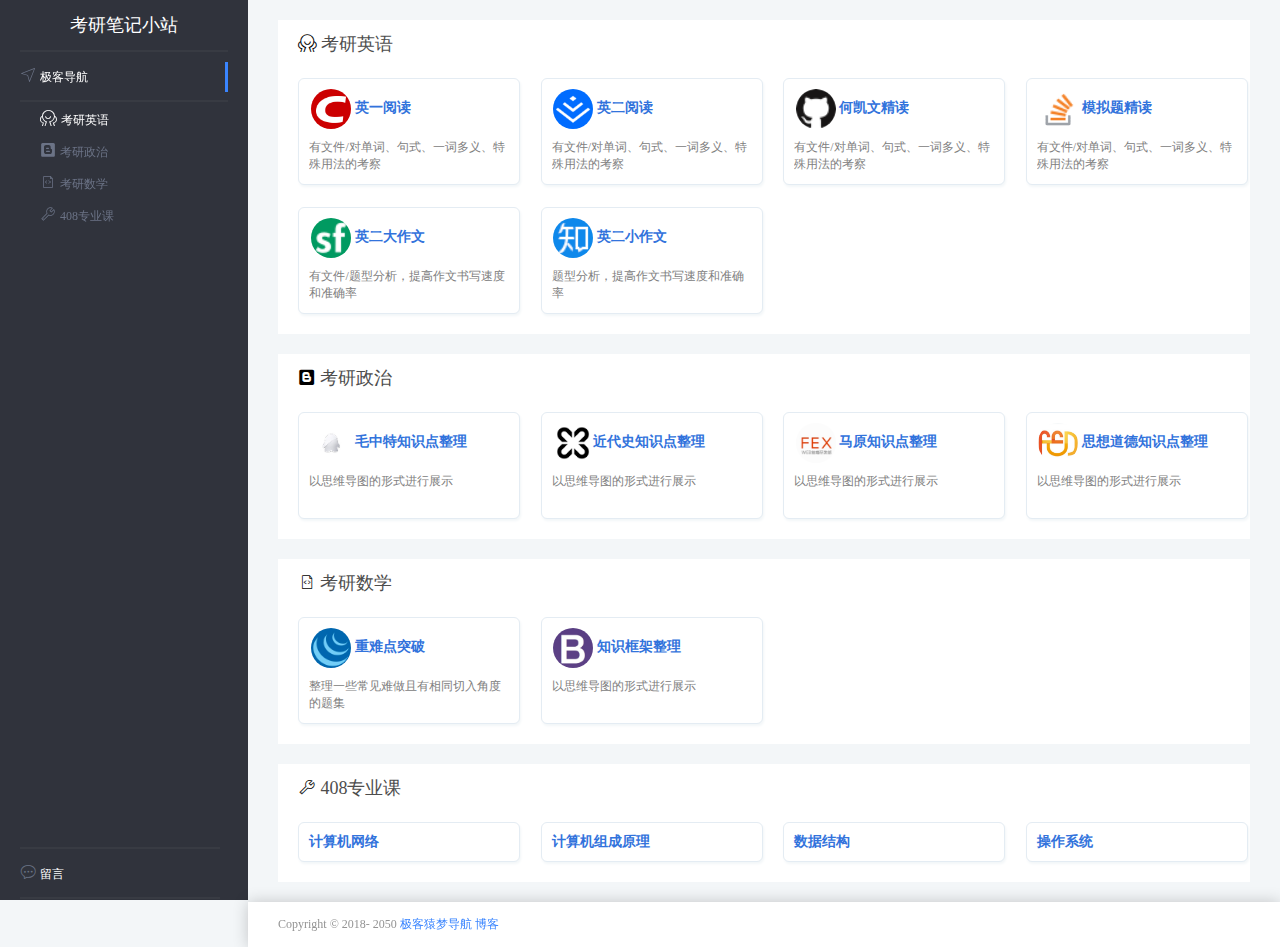
==== index.html @ c492b2b3 "Update index.html" ====
<!DOCTYPE html>
<html lang="en">

<head>
    <meta charset="UTF-8">
    <meta name="viewport" content="width=device-width, initial-scale=1, maximum-scale=1, user-scalable=no">
    <title>考研笔记小站</title>
    <link rel="shortcut icon" href="favcion.ico" />
    <link rel="stylesheet" href=" css/iconfont.css">
    <link rel="stylesheet" href="../plug-in/normalize.css">
    <link rel="stylesheet" href="css/style.css">
</head>

<body>
    <div class="container" id="container">
        <aside class="left-bar" id="leftBar">
            <div class="title">
                <p>考研笔记小站</p>
            </div>
            <nav class="nav">
                <div class="item active"><a href=""><i class="iconfont icon-daohang2"></i>极客导航</a><i class="line"></i></div>
                <ul class="nav-item" id="navItem">
                    <li><a href="#bbs" class="active"><i class="iconfont icon-shequ"></i>考研英语</a></li>
                    <li><a href="#sill"><i class="iconfont icon-blogger"></i>考研政治</a></li>
                    <li><a href="#docs"><i class="iconfont icon-wendangdocument78"></i>考研数学</a></li>
                    <li><a href="#tools"><i class="iconfont icon-tool"></i>408专业课</a></li>
                    <!--
                    <li><a href="#design"><i class="iconfont icon-designer"></i>设计资源</a></li>
                    <li><a href="#study"><i class="iconfont icon-xuexi1"></i>学无止境</a></li>
                    <li><a href="#operation"><i class="iconfont icon-yunying"></i>网络运营</a></li>
                    <li class="download"><a href=""><i class="iconfont icon-github"></i>源码下载</a></li>-->
                </ul>
                <div class="item comment"><a target="_blank" href="https://www.mosq.cn/liuyan.html"><i class="iconfont icon-liuyan"></i>留言</a></div>
            </nav>
        </aside>
        <section class="main">
            <div id="mainContent">
                <!-- 手机端菜单 -->
                <div id="menu-box">
                   <div id="menu">
                       <input type="checkbox" id="menu-form">
                       <label for="menu-form" class="menu-spin">
                        <div class="line diagonal line-1"></div>
                        <div class="line horizontal"></div>
                        <div class="line diagonal line-2"></div>
                      </label>
                    </div>
                </div>
                <!-- 开发社区 -->
                <div class="box">
                    <a href="#" name="bbs"></a>
                    <div class="sub-category">
                        <div><i class="iconfont icon-shequ"></i>考研英语</div>
                    </div>
                    <div>
                        <a target="_blank" href="https://whiteblacken.github.io/kaoyanRepo/collection/English/考研英语一阅读.pdf">
                            <div class="item">
                                <div class="logo"><img src="img/csdn.ico" alt="CNDS"> 英一阅读</div>
                                <div class="desc">有文件/对单词、句式、一词多义、特殊用法的考察</div>
                            </div>
                        </a>
                        <a href="https://whiteblacken.github.io/kaoyanRepo/collection/English/英语二真题10-20.pdf">
                            <div class="item">
                                <div class="logo"><img src="img/gold-favicon.png" alt="掘金"> 英二阅读</div>
                                <div class="desc">有文件/对单词、句式、一词多义、特殊用法的考察</div>
                            </div>
                        </a>
                        <a target="_blank" href="https://whiteblacken.github.io/kaoyanRepo/collection/English/何凯文.pdf">
                            <div class="item">
                                <div class="logo"><img src="img/github.ico" alt="github"> 何凯文精读</div>
                                <div class="desc">有文件/对单词、句式、一词多义、特殊用法的考察</div>
                            </div>
                        </a>
                        <a target="_blank" href="https://whiteblacken.github.io/kaoyanRepo/collection/English/张剑阅读.pdf">
                            <div class="item">
                                <div class="logo"><img src="img/stackoverflow.ico" alt="stackoverflow"> 模拟题精读</div>
                                <div class="desc">有文件/对单词、句式、一词多义、特殊用法的考察</div>
                            </div>
                        </a>
                        <a target="_blank" href="https://whiteblacken.github.io/kaoyanRepo/collection/English/英二大作文首段篇.pdf">
                            <div class="item">
                                <div class="logo"><img src="img/segmentfault.ico" alt="segmentfault"> 英二大作文</div>
                                <div class="desc">有文件/题型分析，提高作文书写速度和准确率</div>
                            </div>
                        </a>
                        <a target="_blank" href="https://www.zhihu.com/">
                            <div class="item">
                                <div class="logo"><img src="img/zhihu.ico" alt="知乎"> 英二小作文</div>
                                <div class="desc">题型分析，提高作文书写速度和准确率</div>
                            </div>
                        </a>
                        <!--
                        <a target="_blank" href="https://www.cnblogs.com/">
                            <div class="item">
                                <div class="logo"><img src="img/cnblogs.ico" alt="博客园"> 博客园</div>
                                <div class="desc">博客模式的技术分享社区</div>
                            </div>
                        </a>
                        <a target="_blank" href="https://www.oschina.net/">
                            <div class="item">
                                <div class="logo"><img src="img/oschina.ico" alt="开源中国"> 开源中国</div>
                                <div class="desc">
                                    <div class="info">
                                        目前中国最大的开源技术社区
                                    </div>
                                </div>
                            </div>
                        </a>
                        <a target="_blank" href="https://www.v2ex.com/">
                            <div class="item">
                                <div class="logo"><img src="img/v2ex.png" alt="V2EX"> V2EX</div>
                                <div class="desc">一个关于分享和探索的地方。</div>
                            </div>
                        </a>
                        <a target="_blank" href="https://coding.net/">
                            <div class="item">
                                <div class="logo"><img src="img/coding.png" alt=" Coding"> Coding</div>
                                <div class="desc">中国最大的git平台。</div>
                            </div>
                        </a>-->
                    </div>
                </div>
                <!-- 考研政治 -->
                <div class="box">
                    <a href="#" name="sill"></a>
                    <div class="sub-category">
                        <div><i class="iconfont icon-blogger"></i>考研政治</div>
                    </div>
                    <div>
                        <a target="_blank" href="http://www.alloyteam.com/">
                            <div class="item">
                                <div class="logo"><img src="img/alloyteam-favicon.jpg" alt="腾讯 AlloyTeam 团队"> 毛中特知识点整理</div>
                                <div class="desc">以思维导图的形式进行展示</div>
                            </div>
                        </a>
                        <a target="_blank" href="https://isux.tencent.com/">
                            <div class="item">
                                <div class="logo"><img src="img/isux-favicon.jpg" alt="ISUX">近代史知识点整理</div>
                                <div class="desc">以思维导图的形式进行展示</div>
                            </div>
                        </a>
                        <a target="_blank" href="http://fex.baidu.com/">
                            <div class="item">
                                <div class="logo">
                                    <img src="img/fex-favicon.png"> 马原知识点整理
                                </div>
                                <div class="desc">
                                    以思维导图的形式进行展示
                                </div>
                            </div>
                        </a>
                        <a target="_blank" href="http://taobaofed.org/">
                            <div class="item">
                                <div class="logo">
                                    <img src="img/fed-favicon.png"> 思想道德知识点整理
                                </div>
                                <div class="desc">
                                    以思维导图的形式进行展示
                                </div>
                            </div>
                        </a>
                        <!--
                        <a target="_blank" href="https://aotu.io/">
                            <div class="item">
                                <div class="logo">
                                    <img src="img/aotu-favicon.png"> 凹凸实验室
                                </div>
                                <div class="desc">
                                    京东用户体验设计部出品
                                </div>
                            </div>
                        </a>
                        <a target="_blank" href="https://75team.com/">
                            <div class="item">
                                <div class="logo">
                                    <img src="img/75team-favicon.png"> 奇舞团
                                </div>
                                <div class="desc">
                                    奇虎360旗下前端开发团队出品
                                </div>
                            </div>
                        </a>
                        <a target="_blank" href="http://efe.baidu.com/">
                            <div class="item">
                                <div class="logo">
                                    <img src="img/efe-favicon.png"> EFE
                                </div>
                                <div class="desc">
                                    由百度多个遵循统一技术体系的前端团队所组成
                                </div>
                            </div>
                        </a>-->
                    </div>
                </div>
                <!-- 考研数学 -->
                <div class="box">
                    <a href="" name="docs"></a>
                    <div class="sub-category">
                        <div><i class="iconfont icon-wendangdocument78"></i>考研数学</div>
                    </div>
                    <div>
                        <a target="_blank" href="http://jquery.cuishifeng.cn/index.html">
                            <div class="item">
                                <div class="logo"><img src="img/jquery.png" alt="jQuery"> 重难点突破</div>
                                <div class="desc">整理一些常见难做且有相同切入角度的题集</div>
                            </div>
                        </a>
                        <a target="_blank" href="http://v3.bootcss.com/">
                            <div class="item">
                                <div class="logo"><img src="img/bootstrap-favicon.png" alt="Bootstrap"> 知识框架整理</div>
                                <div class="desc">以思维导图的形式进行展示</div>
                            </div>
                        </a>
                        <!--
                        <a target="_blank" href="http://v3.bootcss.com/">
                            <div class="item">
                                <div class="logo"><img src="img/vue-favicon.png" alt="Vue.js"> Vue.js</div>
                                <div class="desc">构建数据驱动的web界面的渐进式框架</div>
                            </div>
                        </a>-->
                    </div>
                </div>
                <!-- 408专业课 -->
                <div class="box">
                    <a href="" name="tools"></a>
                    <div class="sub-category">
                        <div><i class="iconfont icon-tool"></i>408专业课</div>
                    </div>
                    <div>
                        <a target="_blank" href="https://whiteblacken.github.io/kaoyanRepo/collection/major/计算机网络.html">
                            <div class="item">
                                <div class="no-logo">计算机网络</div>
                            </div>
                        </a>
                        <a target="_blank" href="http://www.peise.net/tools/web/">
                            <div class="item">
                                <div class="no-logo">计算机组成原理</div>
                            </div>
                        </a>
                        <a target="_blank" href="http://www.uupoop.com/">
                            <div class="item">
                                <div class="no-logo">数据结构</div>
                            </div>
                        </a>
                        <a target="_blank" href="https://dummyimage.com/">
                            <div class="item">
                                <div class="no-logo">操作系统</div>
                            </div>
                        </a>
                        <!--
                        <a target="_blank" href="http://xiuxiu.web.meitu.com/main.html">
                            <div class="item">
                                <div class="no-logo">美图秀秀在线图片处理</div>
                            </div>
                        </a>
                        <a target="_blank" href="https://cli.im/deqr">
                            <div class="item">
                                <div class="no-logo">二维码在线生成</div>
                            </div>
                        </a>
                        <a target="_blank" href="https://www.zybuluo.com/mdeditor">
                            <div class="item">
                                <div class="no-logo">Markdown在线编辑器</div>
                            </div>
                        </a>
                        <a target="_blank" href="http://dwz.wailian.work/">
                            <div class="item">
                                <div class="no-logo">短网址生成</div>
                            </div>
                        </a>-->
                    </div>
                </div>
                <!-- 设计资源 -->
                <!--
                <div class="box">
                    <a href="" name="design"></a>
                    <div class="sub-category">
                        <div><i class="iconfont icon-wendangdocument78"></i>设计资源</div>
                    </div>
                    <div>
                        <a target="_blank" href="http://www.uigreat.com/">
                            <div class="item">
                                <div class="logo">
                                    <img src="img/uigreat-favicon.jpg"> UIGREAT
                                </div>
                                <div class="desc">
                                    优秀设计师的贴心伴侣。
                                </div>
                            </div>
                        </a>
                        <a target="_blank" href="http://huaban.com/">
                            <div class="item">
                                <div class="logo">
                                    <img src="img/huaban-favicon.png"> 花瓣
                                </div>
                                <div class="desc">
                                    花瓣，陪你做生活的设计师。
                                </div>
                            </div>
                        </a>
                        <a target="_blank" href="https://dribbble.com/">
                            <div class="item">
                                <div class="logo">
                                    <img src="img/dribbble-favicon.png"> Dribbble
                                </div>
                                <div class="desc">
                                    设计作品的交流平台
                                </div>
                            </div>
                        </a>
                        <a target="_blank" href="https://www.behance.net/">
                            <div class="item">
                                <div class="logo">
                                    <img src="img/behance-favicon.png"> Behance
                                </div>
                                <div class="desc">
                                    系列设计作品开放平台
                                </div>
                            </div>
                        </a>
                        <a target="_blank" href="https://www.pinterest.com/">
                            <div class="item">
                                <div class="logo">
                                    <img src="img/pinterest-favicon.png"> Pinterest
                                </div>
                                <div class="desc">
                                    图片分享类的社交网站
                                </div>
                            </div>
                        </a>
                        <a target="_blank" href="http://www.zcool.com.cn/">
                            <div class="item">
                                <div class="logo">
                                    <img src="img/zcool-favicon.jpg"> 站酷
                                </div>
                                <div class="desc">
                                    打开站酷,发现更好的设计!
                                </div>
                            </div>
                        </a>
                        <a target="_blank" href="https://thefwa.com/">
                            <div class="item">
                                <div class="logo">
                                    <img src="img/thefwa-favicon.png"> FWA
                                </div>
                                <div class="desc">
                                    互动多媒体网站收录平台
                                </div>
                            </div>
                        </a>
                    </div>
                </div>-->
                <!-- 学无止境 -->
                <!--
                <div class="box">
                    <a href="#" name="study"></a>
                    <div class="sub-category">
                        <div><i class="iconfont icon-xuexi1"></i>学无止境</div>
                    </div>
                    <div>
                        <a target="_blank" href="https://www.w3cschool.cn/">
                            <div class="item">
                                <div class="no-logo">w3cschool</div>
                                <div class="desc">学编程，从W3cschool开始</div>
                            </div>
                        </a>
                        <a target="_blank" href="https://www.imooc.com/">
                            <div class="item">
                                <div class="no-logo">慕课网</div>
                                <div class="desc">程序员的梦工厂</div>
                            </div>
                        </a>
                        <a target="_blank" href="http://study.163.com/">
                            <div class="item">
                                <div class="no-logo">网易云课堂</div>
                                <div class="desc">网易公司研发的一款大型在线教育平台服务</div>
                            </div>
                        </a>
                    </div>
                </div>-->
                <!-- 网络运营 -->
                <!--
                <div class="box">
                    <a href="" name="operation"></a>
                    <div class="sub-category">
                        <div><i class="iconfont icon-yunying"></i>网络运营</div>
                    </div>
                    <div>
                        <a target="_blank" href="https://mp.weixin.qq.com/">
                            <div class="item">
                                <div class="no-logo">微信公众平台</div>
                            </div>
                        </a>
                        <a target="_blank" href="https://www.toutiao.com/">
                            <div class="item">
                                <div class="no-logo">今日头条号</div>
                            </div>
                        </a>
                        <a target="_blank" href="https://www.jianshu.com/">
                            <div class="item">
                                <div class="no-logo">简书</div>
                            </div>
                        </a>
                        <a target="_blank" href="https://mp.dayu.com/">
                            <div class="item">
                                <div class="no-logo">UC大鱼号</div>
                            </div>
                        </a>
                        <a target="_blank" href="http://baijiahao.baidu.com/builder/author/register/index">
                            <div class="item">
                                <div class="no-logo">百度百家号</div>
                            </div>
                        </a>
                        <a target="_blank" href="https://www.weibo.com/login.php">
                            <div class="item">
                                <div class="no-logo">新浪微博</div>
                            </div>
                        </a>
                        <a target="_blank" href="https://om.qq.com/userAuth/index">
                            <div class="item">
                                <div class="no-logo">腾讯企鹅号</div>
                            </div>
                        </a>
                        <a target="_blank" href="https://www.douban.com/">
                            <div class="item">
                                <div class="no-logo">豆瓣</div>
                            </div>
                        </a>
                    </div>
                </div>-->
                <footer class="footer">
                    <div class="copyright">
                        <div>
                            Copyright © 2018- 2050
                            <a href="https://www.mosq.cn">极客猿梦导航 博客</a>
                        </div>
                    </div>
                </footer>
                <div id="fixedBar"><svg class="Zi Zi--BackToTop" title="回到顶部" fill="currentColor" viewBox="0 0 24 24" width="24" height="24"><path d="M16.036 19.59a1 1 0 0 1-.997.995H9.032a.996.996 0 0 1-.997-.996v-7.005H5.03c-1.1 0-1.36-.633-.578-1.416L11.33 4.29a1.003 1.003 0 0 1 1.412 0l6.878 6.88c.782.78.523 1.415-.58 1.415h-3.004v7.005z"></path></svg></div>
        </section>
        <script src="js/jquery.js"></script>
        <script>
        var oMenu = document.getElementById('menu');
        var oLeftBar = document.getElementById('leftBar');
        var menuFrom = document.getElementById('menu-form');

        oMenu.onclick = function() {
            if (oLeftBar.offsetLeft == 0) {
                oLeftBar.style.left = -249 + 'px';
            }
            else {
                oLeftBar.style.left = 0;
            }
        }


        // 监听页面宽度变化
        window.onresize = function() {
            judgeWidth();
            // console.log(document.documentElement.clientWidth);
        };

        // 判断页面宽度
        function judgeWidth() {
            if (document.documentElement.clientWidth > 481) {
                oLeftBar.style.left = 0;
            } else {
                oLeftBar.style.left = -249 + 'px';
            }
        }


        var oNavItem = document.getElementById('navItem');
        var aA = oNavItem.getElementsByTagName('a');
        for (var i = 0; i < aA.length; i++) {
            aA[i].onclick = function() {
                for (var j = 0; j < aA.length; j++) {
                    aA[j].className = '';
                }
                this.className = 'active';
                if (oLeftBar.offsetLeft == 0) {
                    if (document.documentElement.clientWidth <= 481) {
                        oLeftBar.style.left = -249 + 'px';
                        menuFrom.checked = false;

                    }
                }
            }
        }


        $(window).scroll(function() {
            if($(window).scrollTop() >= 200){
                $('#fixedBar').fadeIn(300);
            }else{
                $('#fixedBar').fadeOut(300);
            }
        });
        $('#fixedBar').click(function() {
            $('html,body').animate({scrollTop:'0px'},800);
        })
        </script>
</body>

</html>
---- css/iconfont.css ----
@font-face {font-family: "iconfont";
  src: url('iconfont.eot?t=1516947764295'); /* IE9*/
  src: url('iconfont.eot?t=1516947764295#iefix') format('embedded-opentype'), /* IE6-IE8 */
  url('[data-uri]') format('woff'),
  url('iconfont.ttf?t=1516947764295') format('truetype'), /* chrome, firefox, opera, Safari, Android, iOS 4.2+*/
  url('iconfont.svg?t=1516947764295#iconfont') format('svg'); /* iOS 4.1- */
}

.iconfont {
  font-family:"iconfont" !important;
  font-size:16px;
  font-style:normal;
  -webkit-font-smoothing: antialiased;
  -moz-osx-font-smoothing: grayscale;
}

.icon-shequ:before { content: "\e600"; }

.icon-designer:before { content: "\e613"; }

.icon-wendangdocument78:before { content: "\e723"; }

.icon-blogger:before { content: "\e6a4"; }

.icon-daohang2:before { content: "\e614"; }

.icon-liuyan:before { content: "\e638"; }

.icon-tool:before { content: "\e64d"; }

.icon-xuexi1:before { content: "\e63b"; }

.icon-zixun:before { content: "\e6af"; }

.icon-yunying:before { content: "\e6aa"; }

.icon-daohang:before { content: "\e611"; }

.icon-github:before { content: "\e601"; }

.icon-daohang1:before { content: "\e63d"; }

.icon-xuexi:before { content: "\e604"; }
---- css/style.css ----
a,aside,body,div,footer,html,i,img,li,nav,p,section,ul{padding:0;margin:0}li{list-style:none}a{text-decoration:none}body{font-size:12px;color:#4d4d4d;font-family:Helvetica Neue,Microsoft Yahei}.container,.main,body{background:#f3f6f8}.iconfont{color:#6b7386;padding-right:4px}.container .left-bar{position:fixed;padding:0 20px;background:#30333c;color:#6b7386;box-sizing:border-box;flex-direction:column;height:100vh;display:flex;width:248px;transition:all .5s}.container .main{position:relative;display:flex;flex-direction:column;-webkit-box-orient:vertical;margin-left:248px}.container .main .iconfont{font-size:18px;color:#000}.set-scroll{background-color:#494f5e;border-radius:0;width:4px}.left-bar .title{color:#fff;font-size:18px;height:50px;line-height:50px}.left-bar .title p{text-align:center}.left-bar .nav{flex:1;-webkit-box-flex:1;flex-grow:1}.left-bar .nav .item{height:48px;line-height:46px;border-top:2px solid rgba(255,255,255,.04);border-bottom:2px solid rgba(255,255,255,.04)}.left-bar .nav>.active{position:relative}.left-bar .nav>.active .line{position:absolute;right:0;height:30px;width:3px;background:#3a85ff;z-index:100000;margin-top:10px}.left-bar .nav-item{min-height:100vh;overflow-y:scroll}.left-bar .nav-item::-webkit-scrollbar-track{background-color:#494f5e;border-radius:0;width:4px}.left-bar .nav-item::-webkit-scrollbar-thumb{background-color:#494f5e;border-radius:0;width:4px}.left-bar .nav-item::-webkit-scrollbar{background-color:#494f5e;border-radius:0;width:4px}.left-bar .nav-item li{padding-left:20px;height:32px;line-height:32px}.left-bar .nav-item li:hover a,.left-bar .nav-item li:hover i,.left-bar .nav-item li>.active,.left-bar .nav-item li>.active i{color:#fff}.left-bar .nav-item li a{text-decoration:none;font-size:12px;display:inline-block;width:100%;color:#6b7386}.nav .item a{color:#fff}.nav .comment{position:fixed;z-index:100;bottom:1px;width:200px;background:#30333c}.main #mainContent{max-width:1200px}.main .box{overflow:hidden;margin:20px 30px;background:#fff;padding-bottom:20px}.main .box .sub-category>div{padding:12px 0 0 2.1%;font-size:18px}.main .box .item{width:20%;border:1px solid #e4ecf3;box-shadow:1px 2px 3px #f2f6f8;border-radius:6px;background:#fff;padding:10px;min-width:200px;margin:22px 0 0 2.1%;float:left;overflow:hidden;transition:all .3s}.main .box .item:hover{transform:translateY(-5px)}.main .box .item .no-logo{color:#3273dc;font-weight:700;font-size:14px}.main .box .item .logo{height:40px;position:relative;font-size:14px;font-weight:700;color:#3273dc;overflow:hidden;text-overflow:ellipsis;white-space:nowrap;padding:0 .1rem}.main .box .item .logo img{width:40px;height:40px;border-radius:50%;vertical-align:middle}.main .box .item .desc{color:gray;font-size:12px;padding-top:10px;height:35px;overflow:hidden;text-overflow:ellipsis;display:-webkit-box;-webkit-line-clamp:2;-webkit-box-orient:vertical}.footer{width:100%;bottom:0;line-height:45px;background:#fff;box-shadow:0 0 1rem rgba(0,0,0,.2)}.footer .copyright{margin-left:30px;color:#949494;font-size:12px}.footer .copyright a{text-decoration:none;color:#3a85ff}#menu-box{display:none;width:100%;background:#fff;text-align:right;position:sticky;top:0;z-index:2;box-shadow:1px 1px 8px #e0ddf;height:50px}#menu-box #menu{height:50px;width:40px;position:absolute;right:10px}#menu-box #menu *{transition:all .3s;-webkit-transition:all .3s;box-sizing:border-box}#menu-box #menu input[type=checkbox]{display:none}#menu-box #menu input[type=checkbox]:checked~.menu-spin>.horizontal{opacity:0}#menu-box #menu input[type=checkbox]:checked~.menu-spin>.line-1{transform:rotate(405deg);-webkit-transform:rotate(405deg);margin-top:10px}#menu-box #menu input[type=checkbox]:checked~.menu-spin>.line-2{transform:rotate(-405deg);-webkit-transform:rotate(-405deg);margin-top:-10px}#menu-box #menu label{cursor:pointer;position:absolute;z-index:99;height:100%;width:100%;top:10px;left:0}#menu-box #menu label .line{position:absolute;height:4px;width:100%;background-color:#a2a2a2}#menu-box #menu label .horizontal{top:10px}#menu-box #menu label .line-2{top:20px}.download a,.download i{color:#3668bd!important}#fixedBar{padding:10px;background:#fff;width:25px;height:25px;position:fixed;right:10px;bottom:30px;z-index:9999;box-shadow:0 0 20 #eee;box-shadow:0 0 20px #ccc;cursor:pointer;display:none}#fixedBar svg{color:#9e9e9e}@media screen and (max-width:481px){.container .box .item{width:39%;min-width:100px}.container .main{margin-left:0}.container .left-bar{z-index:999;left:-249px}#menu-box{display:block}}@media screen and (min-width:481px){.container .left-bar{left:0}}@media screen and (min-width:482px) and (max-width:789px){.container .box .item{width:90%}.container .left-bar{left:0}}@media screen and (min-width:790px) and (max-width:1039px){.container .box .item{width:43%}}@media screen and (min-width:1040px) and (max-width:1920px){.container .box .item{width:20%}}
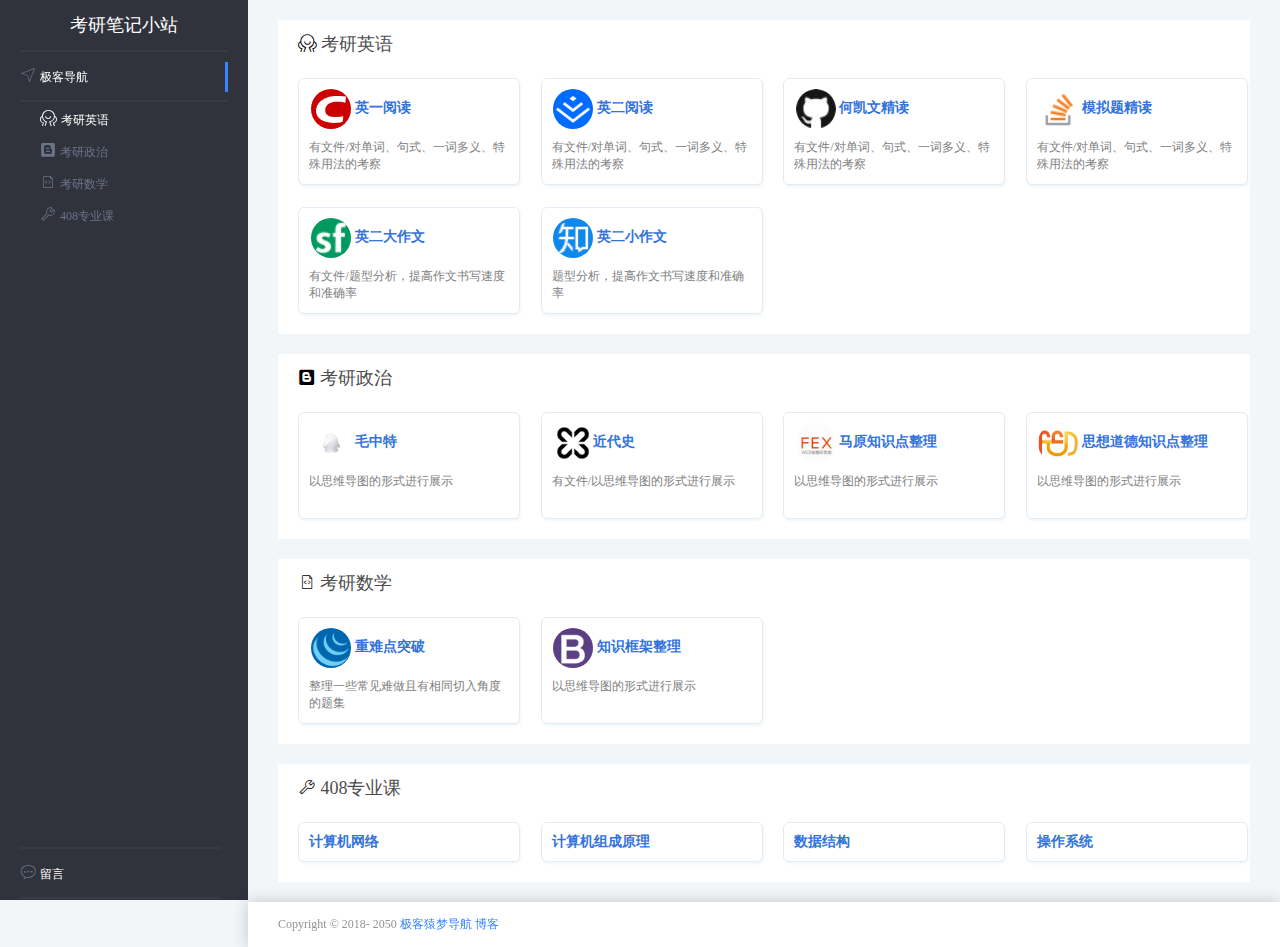
==== commit 1e3d888c: "Update index.html" ====
--- a/index.html
+++ b/index.html
@@ -129,14 +129,14 @@
                     <div>
                         <a target="_blank" href="http://www.alloyteam.com/">
                             <div class="item">
-                                <div class="logo"><img src="img/alloyteam-favicon.jpg" alt="腾讯 AlloyTeam 团队"> 毛中特知识点整理</div>
+                                <div class="logo"><img src="img/alloyteam-favicon.jpg" alt="腾讯 AlloyTeam 团队"> 毛中特</div>
                                 <div class="desc">以思维导图的形式进行展示</div>
                             </div>
                         </a>
-                        <a target="_blank" href="https://isux.tencent.com/">
-                            <div class="item">
-                                <div class="logo"><img src="img/isux-favicon.jpg" alt="ISUX">近代史知识点整理</div>
-                                <div class="desc">以思维导图的形式进行展示</div>
+                        <a target="_blank" href="https://whiteblacken.github.io/kaoyanRepo/collection/politic/近代史.pdf">
+                            <div class="item">
+                                <div class="logo"><img src="img/isux-favicon.jpg" alt="ISUX">近代史</div>
+                                <div class="desc">有文件/以思维导图的形式进行展示</div>
                             </div>
                         </a>
                         <a target="_blank" href="http://fex.baidu.com/">
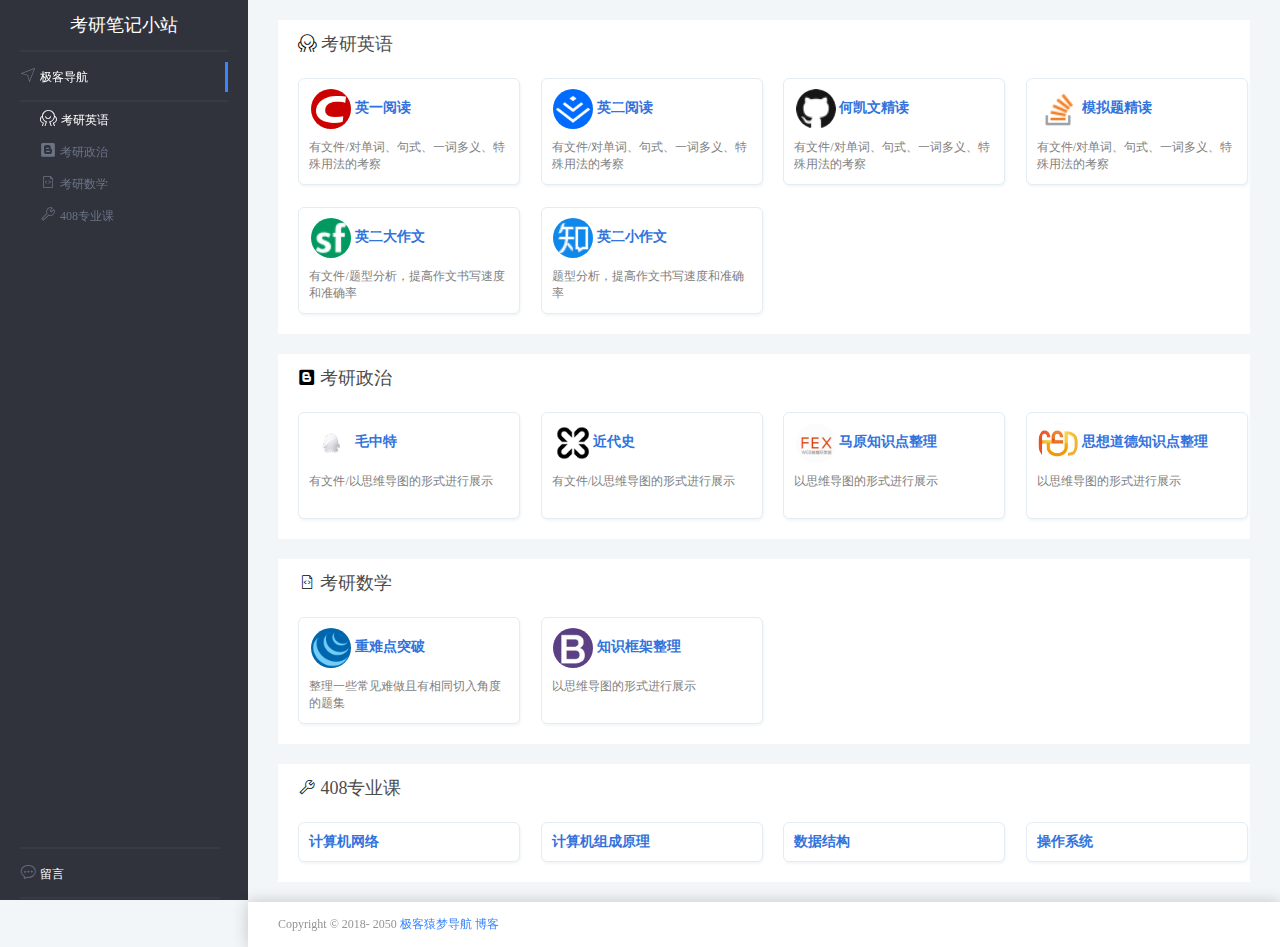
==== commit aafa3129: "Update index.html" ====
--- a/index.html
+++ b/index.html
@@ -83,7 +83,7 @@
                                 <div class="desc">有文件/题型分析，提高作文书写速度和准确率</div>
                             </div>
                         </a>
-                        <a target="_blank" href="https://www.zhihu.com/">
+                        <a target="_blank" href="">
                             <div class="item">
                                 <div class="logo"><img src="img/zhihu.ico" alt="知乎"> 英二小作文</div>
                                 <div class="desc">题型分析，提高作文书写速度和准确率</div>
@@ -127,10 +127,10 @@
                         <div><i class="iconfont icon-blogger"></i>考研政治</div>
                     </div>
                     <div>
-                        <a target="_blank" href="http://www.alloyteam.com/">
+                        <a target="_blank" href="https://whiteblacken.github.io/kaoyanRepo/collection/politic/毛泽东思想和中国特色社会主义理论.pdf">
                             <div class="item">
                                 <div class="logo"><img src="img/alloyteam-favicon.jpg" alt="腾讯 AlloyTeam 团队"> 毛中特</div>
-                                <div class="desc">以思维导图的形式进行展示</div>
+                                <div class="desc">有文件/以思维导图的形式进行展示</div>
                             </div>
                         </a>
                         <a target="_blank" href="https://whiteblacken.github.io/kaoyanRepo/collection/politic/近代史.pdf">
@@ -139,7 +139,7 @@
                                 <div class="desc">有文件/以思维导图的形式进行展示</div>
                             </div>
                         </a>
-                        <a target="_blank" href="http://fex.baidu.com/">
+                        <a target="_blank" href="">
                             <div class="item">
                                 <div class="logo">
                                     <img src="img/fex-favicon.png"> 马原知识点整理
@@ -149,7 +149,7 @@
                                 </div>
                             </div>
                         </a>
-                        <a target="_blank" href="http://taobaofed.org/">
+                        <a target="_blank" href="">
                             <div class="item">
                                 <div class="logo">
                                     <img src="img/fed-favicon.png"> 思想道德知识点整理
@@ -199,13 +199,13 @@
                         <div><i class="iconfont icon-wendangdocument78"></i>考研数学</div>
                     </div>
                     <div>
-                        <a target="_blank" href="http://jquery.cuishifeng.cn/index.html">
+                        <a target="_blank" href="">
                             <div class="item">
                                 <div class="logo"><img src="img/jquery.png" alt="jQuery"> 重难点突破</div>
                                 <div class="desc">整理一些常见难做且有相同切入角度的题集</div>
                             </div>
                         </a>
-                        <a target="_blank" href="http://v3.bootcss.com/">
+                        <a target="_blank" href="">
                             <div class="item">
                                 <div class="logo"><img src="img/bootstrap-favicon.png" alt="Bootstrap"> 知识框架整理</div>
                                 <div class="desc">以思维导图的形式进行展示</div>
@@ -232,17 +232,17 @@
                                 <div class="no-logo">计算机网络</div>
                             </div>
                         </a>
-                        <a target="_blank" href="http://www.peise.net/tools/web/">
+                        <a target="_blank" href="">
                             <div class="item">
                                 <div class="no-logo">计算机组成原理</div>
                             </div>
                         </a>
-                        <a target="_blank" href="http://www.uupoop.com/">
+                        <a target="_blank" href="">
                             <div class="item">
                                 <div class="no-logo">数据结构</div>
                             </div>
                         </a>
-                        <a target="_blank" href="https://dummyimage.com/">
+                        <a target="_blank" href="">
                             <div class="item">
                                 <div class="no-logo">操作系统</div>
                             </div>
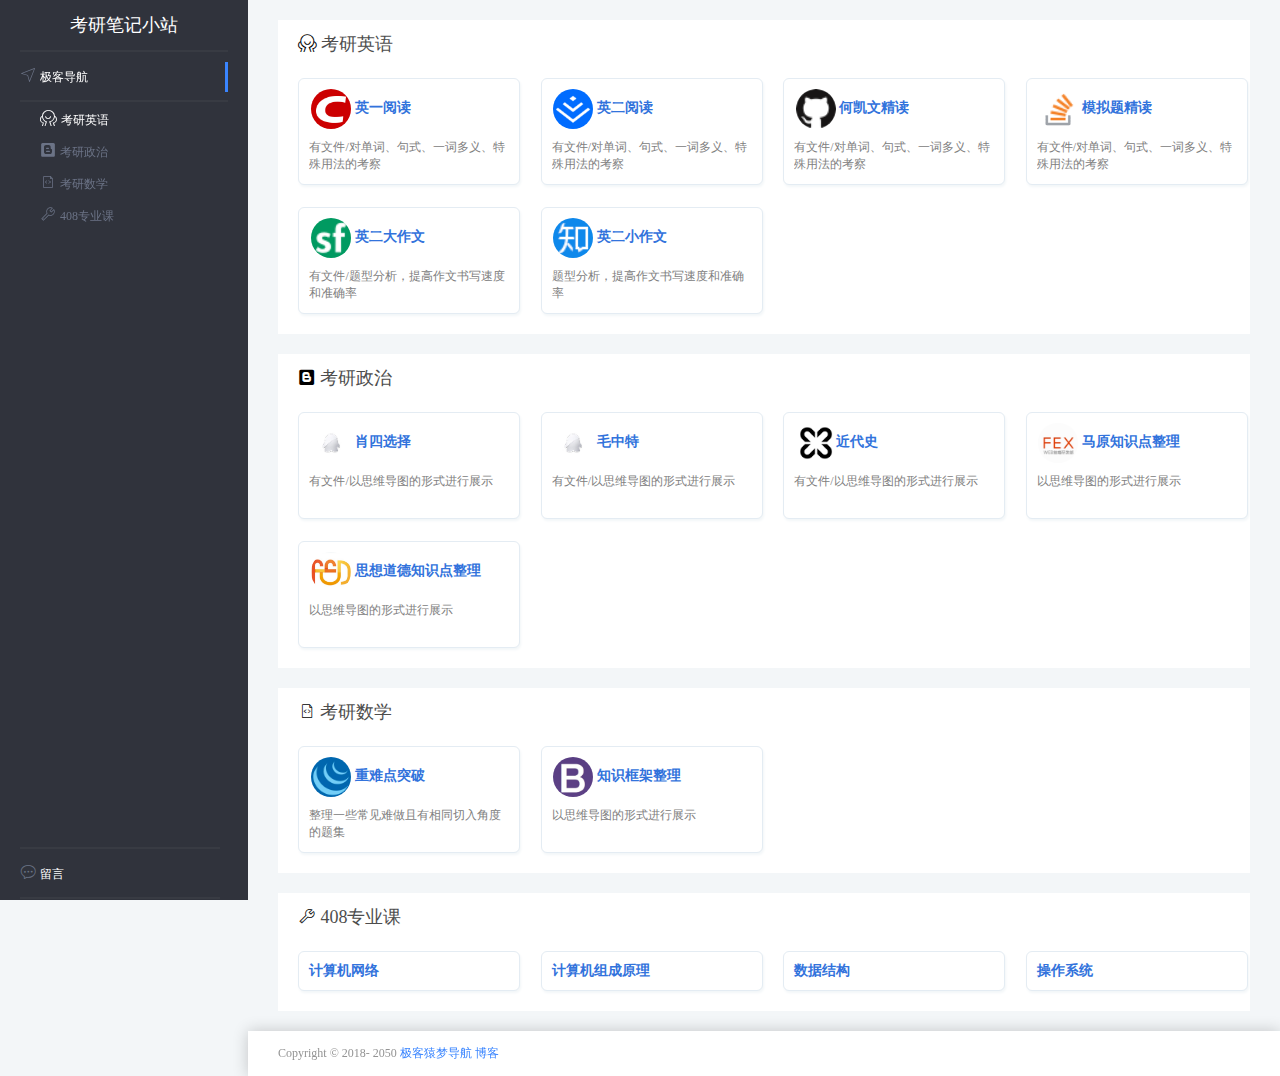
==== commit 8eb26074: "Update index.html" ====
--- a/index.html
+++ b/index.html
@@ -7,7 +7,7 @@
     <title>考研笔记小站</title>
     <link rel="shortcut icon" href="favcion.ico" />
     <link rel="stylesheet" href=" css/iconfont.css">
-    <link rel="stylesheet" href="../plug-in/normalize.css">
+    <link rel="stylesheet" href="../plug-in/normalize.css"maozhong>
     <link rel="stylesheet" href="css/style.css">
 </head>
 
@@ -127,19 +127,25 @@
                         <div><i class="iconfont icon-blogger"></i>考研政治</div>
                     </div>
                     <div>
-                        <a target="_blank" href="https://whiteblacken.github.io/kaoyanRepo/collection/politic/毛泽东思想和中国特色社会主义理论.pdf">
+                        <a target="_blank" href="https://whiteblacken.github.io/kaoyanRepo/collection/politic/xiaosi.html">
+                            <div class="item">
+                                <div class="logo"><img src="img/alloyteam-favicon.jpg" alt="腾讯 AlloyTeam 团队"> 肖四选择</div>
+                                <div class="desc">有文件/以思维导图的形式进行展示</div>
+                            </div>
+                        </a>
+                        <a target="_blank" href="https://whiteblacken.github.io/kaoyanRepo/collection/politic/100914415197.html">
                             <div class="item">
                                 <div class="logo"><img src="img/alloyteam-favicon.jpg" alt="腾讯 AlloyTeam 团队"> 毛中特</div>
                                 <div class="desc">有文件/以思维导图的形式进行展示</div>
                             </div>
                         </a>
-                        <a target="_blank" href="https://whiteblacken.github.io/kaoyanRepo/collection/politic/近代史.pdf">
+                        <a target="_blank" href="https://whiteblacken.github.io/kaoyanRepo/collection/politic/100914542711.html">
                             <div class="item">
                                 <div class="logo"><img src="img/isux-favicon.jpg" alt="ISUX">近代史</div>
                                 <div class="desc">有文件/以思维导图的形式进行展示</div>
                             </div>
                         </a>
-                        <a target="_blank" href="">
+                        <a target="_blank" href="https://whiteblacken.github.io/kaoyanRepo/collection/politic/100916200997.html">
                             <div class="item">
                                 <div class="logo">
                                     <img src="img/fex-favicon.png"> 马原知识点整理
@@ -237,7 +243,7 @@
                                 <div class="no-logo">计算机组成原理</div>
                             </div>
                         </a>
-                        <a target="_blank" href="">
+                        <a target="_blank" href="https://whiteblacken.github.io/kaoyanRepo/collection/major/数据结构背诵笔记.html">
                             <div class="item">
                                 <div class="no-logo">数据结构</div>
                             </div>
